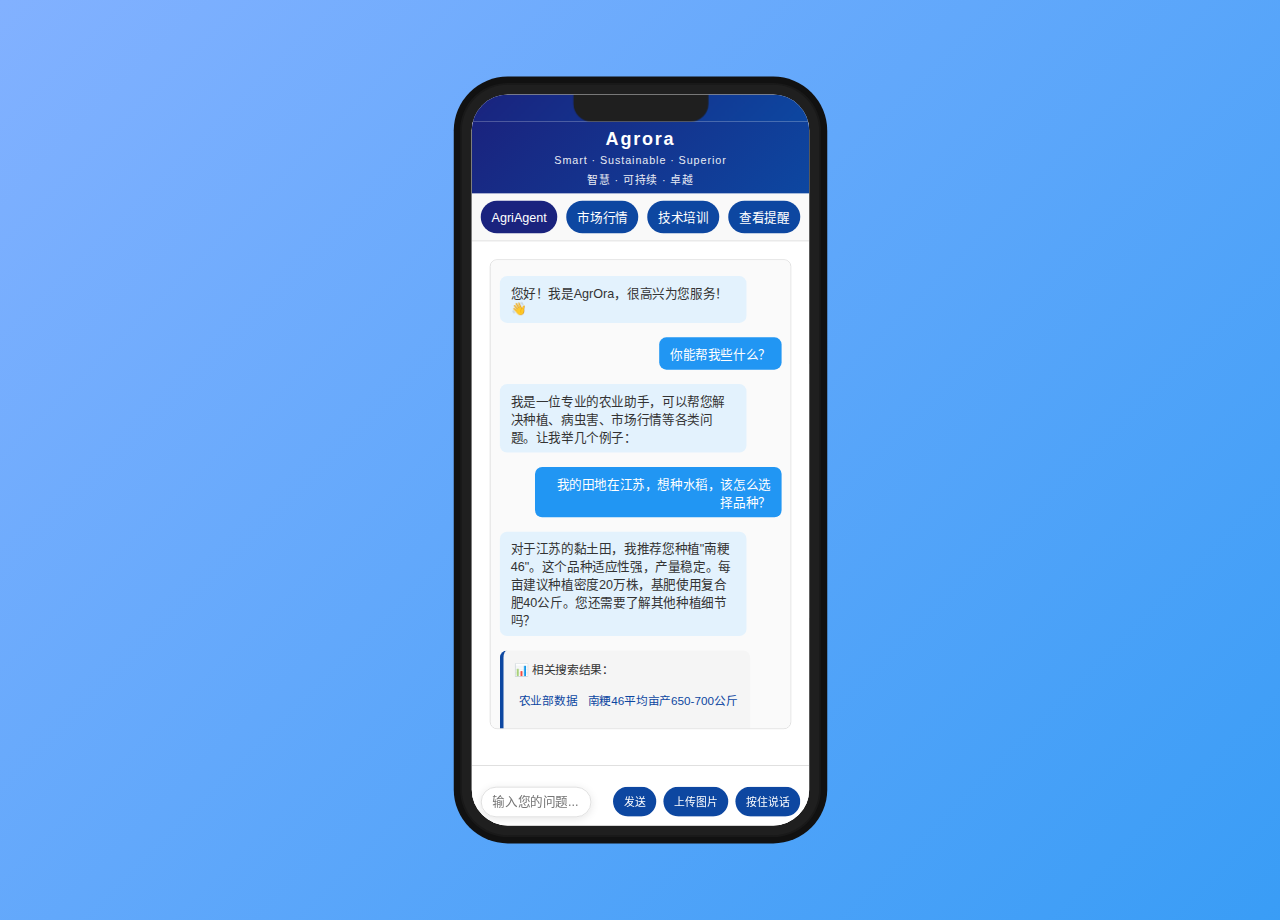
==== chat_bot/index.html @ 25b3e286 "fix bug" ====
<!DOCTYPE html>
<html lang="zh-CN">
<head>
    <meta charset="UTF-8" />
    <meta name="viewport" content="width=device-width, initial-scale=1.0" />
    <title>田间助手 - 智能农业助手</title>
    <link href="https://fonts.googleapis.com/icon?family=Material+Icons" rel="stylesheet">
    <style>
      /* 修改主题色变量 */
      :root {
        --primary-dark: #1a237e;
        --primary: #0d47a1;
        --primary-light: #2196f3;
        --accent: #82b1ff;
        --warning: #ff9800;
        --danger: #f44336;
        --success: #4caf50;
        --info: #2196f3;
      }

      /* 修改背景渐变 */
        body {
        font-family: "Helvetica", Arial, sans-serif;
            margin: 0;
            padding: 0;
            background-color: #f4f4f4;
            color: #333;
        background: linear-gradient(-45deg, #1a237e, #0d47a1, #2196f3, #82b1ff);
        background-size: 400% 400%;
        animation: gradient 15s ease infinite;
        min-height: 100vh;
        display: flex;
        justify-content: center;
        align-items: center;
      }
      @keyframes gradient {
        0% {
          background-position: 0% 50%;
        }
        50% {
          background-position: 100% 50%;
        }
        100% {
          background-position: 0% 50%;
        }
        }
        .container {
            max-width: 1200px;
            margin: 20px auto;
            padding: 20px;
            background-color: #fff;
            border-radius: 10px;
            box-shadow: 0 4px 12px rgba(0, 0, 0, 0.1);
        background: rgba(255, 255, 255, 0.9);
        backdrop-filter: blur(10px);
        border: 0;
        }
        .header {
            text-align: center;
            padding: 20px;
        background: linear-gradient(135deg, #1a237e, #0d47a1);
            color: white;
            border-radius: 10px 10px 0 0;
        }
        .header h1 {
        font-size: 28px;
        font-weight: 600;
        letter-spacing: 2px;
            margin: 0;
        font-family: 'Montserrat', sans-serif;
      }
      .header p {
        font-size: 14px;
        margin-top: 5px;
        opacity: 0.9;
        font-weight: 300;
        letter-spacing: 1px;
      }
      .cn-slogan {
        font-size: 12px;
        opacity: 0.8;
        margin-top: 2px;
        }
        .nav {
            display: flex;
            justify-content: space-around;
            padding: 15px 0;
            background-color: #f9f9f9;
            border-bottom: 1px solid #e0e0e0;
        }
        .nav button {
            padding: 12px 25px;
            border: none;
        background-color: var(--primary);
            color: white;
            cursor: pointer;
            border-radius: 25px;
        transition: all 0.3s ease;
        position: relative;
        overflow: hidden;
        z-index: 1;
      }
      .nav button:hover,
      .nav button.active {
        background-color: var(--primary-dark);
      }
      .nav button:before {
        content: "";
        position: absolute;
        top: 0;
        left: -100%;
        width: 100%;
        height: 100%;
        background: linear-gradient(
          120deg,
          transparent,
          rgba(255, 255, 255, 0.3),
          transparent
        );
        transition: all 0.5s;
      }
      .nav button:hover:before {
        left: 100%;
        }
        .section {
            display: none;
            padding: 20px;
        }
        .section.active {
            display: block;
        }
        .chat-box {
            height: 400px;
            overflow-y: auto;
            padding: 15px;
            border: 1px solid #ddd;
            background-color: #fafafa;
            border-radius: 8px;
            margin-bottom: 20px;
        }
        .message {
            margin: 10px 0;
            padding: 12px;
            border-radius: 8px;
            max-width: 70%;
            word-wrap: break-word;
        animation: fadeIn 0.5s ease;
        transition: transform 0.3s ease;
      }
      .message:hover {
        transform: scale(1.02);
      }
      @keyframes fadeIn {
        from {
          opacity: 0;
          transform: translateY(20px);
        }
        to {
          opacity: 1;
          transform: translateY(0);
        }
        }
        .user-message {
        background-color: var(--primary-light);
        color: white;
            margin-left: auto;
        margin-right: 10px;
            text-align: right;
        position: relative;
        float: right;
        clear: both;
        }
        .bot-message {
        background-color: #e3f2fd;
        color: #333;
            margin-right: auto;
        margin-left: 10px;
        float: left;
        clear: both;
        }
        .input-area {
            display: flex;
            gap: 10px;
            align-items: center;
        }
        .input-area input[type="text"] {
            flex: 1;
            padding: 12px;
            border: 1px solid #ddd;
            border-radius: 25px;
            font-size: 16px;
        background: rgba(255, 255, 255, 0.9);
        box-shadow: 0 2px 10px rgba(0, 0, 0, 0.1);
        transition: all 0.3s ease;
      }
      .input-area input[type="text"]:focus {
        transform: translateY(-2px);
        box-shadow: 0 5px 15px rgba(0, 0, 0, 0.2);
      }
      .input-area button,
      .input-area label {
            padding: 12px 20px;
            border: none;
        background-color: var(--primary);
            color: white;
            cursor: pointer;
            border-radius: 25px;
        transition: all 0.3s ease;
        }
      .input-area button:hover,
      .input-area label:hover {
        background-color: var(--primary-dark);
        }
        .input-area input[type="file"] {
            display: none;
        }
      .market-table,
      .training-content {
            width: 100%;
            border-collapse: collapse;
            margin: 20px 0;
        }
      .market-table th,
      .market-table td {
            padding: 12px;
            border: 1px solid #ddd;
            text-align: center;
        }
        .market-table th {
        background-color: var(--primary);
            color: white;
        }
      .market-table tr:hover {
        background-color: rgba(13, 71, 161, 0.1);
        transition: background-color 0.3s ease;
      }
        .training-content img {
            max-width: 100%;
            border-radius: 8px;
        }
        .alert-box {
            position: fixed;
            top: 20px;
            right: 20px;
        background-color: var(--warning);
            color: white;
            padding: 15px 25px;
            border-radius: 8px;
            box-shadow: 0 2px 8px rgba(0, 0, 0, 0.2);
            display: none;
            z-index: 1000;
        animation: slideIn 0.5s ease;
      }
      @keyframes slideIn {
        from {
          transform: translateX(100%);
        }
        to {
          transform: translateX(0);
        }
      }
      /* 添加语音输入按钮样式 */
      .input-area .voice-btn {
        padding: 12px 20px;
        background-color: var(--primary);
        color: white;
        border-radius: 25px;
        cursor: pointer;
        transition: all 0.3s ease;
        user-select: none;
      }
      .input-area .voice-btn.recording {
        background-color: var(--success);
        animation: pulse 1.5s infinite;
      }
      @keyframes pulse {
        0% {
          transform: scale(1);
        }
        50% {
          transform: scale(1.05);
        }
        100% {
          transform: scale(1);
        }
      }
      /* 录音动画波纹 */
      .recording-wave {
        display: none;
        position: fixed;
        top: 50%;
        left: 50%;
        transform: translate(-50%, -50%);
        width: 150px;
        height: 150px;
        background: rgba(13, 71, 161, 0.8);
        border-radius: 50%;
        animation: wave 1s infinite;
      }
      @keyframes wave {
        0% {
          transform: translate(-50%, -50%) scale(0.8);
          opacity: 0.8;
        }
        100% {
          transform: translate(-50%, -50%) scale(1.2);
          opacity: 0;
        }
      }
      /* 修改手机框架样式 */
      .phone-frame {
        margin: 0;
        position: relative;
        width: 375px;
        height: 812px;
        background: var(--primary);
        border-radius: 40px;
        box-shadow: 0 0 0 11px #1f1f1f, 0 0 0 13px #191919, 0 0 0 20px #111;
        overflow: hidden;
      }

      /* 修改容器样式，让内容区域保持白色背景 */
      .container {
        max-width: 100%;
        height: 98%;  /* 改为100% */
        margin: 0;
        padding: 0;    /* 移除顶部padding */
        border-radius: 0;
        overflow-y: visible;
        position: relative;
        background: #fff; /* 确保内容区域保持白色背景 */
      }

      /* 调整刘海屏样式 */
      .phone-frame:before {
        content: '';
        position: absolute;
        top: 0;
        left: 50%;
        transform: translateX(-50%);
        width: 150px;
        height: 30px;
        background: #1f1f1f;
        border-bottom-left-radius: 20px;
        border-bottom-right-radius: 20px;
        z-index: 2;
      }

      /* 添加顶部状态栏区域 */
      .status-bar {
        height: 30px;
        width: 100%;
        background: linear-gradient(135deg, #1a237e, #0d47a1); /* 使用主题色 */
        position: relative;
        z-index: 1;
      }

      /* 调整header样式 */
      .header {
        border-radius: 0;
        padding: 15px;
      }

      /* 调整聊天框样式 */
      .chat-box {
        height: calc(100vh - 250px);
        max-height: 500px;
      }

      /* 调整输入区域样式 */
      .input-area {
        position: sticky;
        bottom: 0;
        background: rgba(255, 255, 255, 0.9);
        padding: 10px;
        border-top: 1px solid #ddd;
      }

      /* 响应式调整 */
      @media (max-height: 900px) {
        body {
          padding: 10px;
        }
        
        .phone-frame {
          transform: scale(0.9);
        }
      }

      @media (max-width: 480px) {
        body {
          padding: 0;
        }
        
        .phone-frame {
          width: 100%;
          height: 100vh;
          border-radius: 0;
          box-shadow: none;
          transform: none;
        }
      }

      /* 调整手机框架尺寸和样式 */
      .phone-frame {
        width: 375px;
        height: 812px;
        margin: 20px auto;
        background: #fff;
        border-radius: 40px;
        box-shadow: 0 0 0 11px #1f1f1f, 0 0 0 13px #191919, 0 0 0 20px #111;
        overflow: hidden;
        position: relative;
      }

      /* 调整头部样式 */
      .header {
        padding: 10px;
        height: 60px;
        display: flex;
        flex-direction: column;
        justify-content: center;
      }

      .header h1 {
        font-size: 20px;
        margin: 0;
      }

      .header p {
        font-size: 12px;
        margin: 5px 0 0;
      }

      /* 调整导航栏样式 */
      .nav {
        padding: 8px 5px;
      }

      .nav button {
        padding: 8px 12px;
        font-size: 14px;
        white-space: nowrap;
      }

      /* 调整聊天区域 */
      .chat-box {
        height: calc(100% - 180px); /* 减去头部、导航和输入区域的高度 */
        padding: 10px;
        margin-bottom: 10px;
      }

      .message {
        padding: 8px 12px;
        font-size: 14px;
        max-width: 80%;
        margin: 8px 0;
      }

      /* 调整输入区域样式 */
      .input-area {
        position: absolute;
        bottom: 0;
        left: 0;
        right: 0;
        padding: 10px;
        background: #fff;
        border-top: 1px solid #ddd;
        display: grid;
        grid-template-columns: 1fr auto auto auto;
        gap: 8px;
        height: 60px;
      }

      .input-area input[type="text"] {
        width: 70%;
        padding: 8px 12px;
        font-size: 14px;
      }

      .input-area button,
      .input-area label,
      .input-area .voice-btn {
        padding: 8px 12px;
        font-size: 12px;
        white-space: nowrap;
      }

      /* 调整市场行情表格 */
      .market-table {
        font-size: 14px;
      }

      .market-table th,
      .market-table td {
        padding: 8px;
      }

      /* 调整培训内容 */
      .training-content {
        padding: 10px;
      }

      .training-content h2 {
        font-size: 18px;
      }

      .training-content h3 {
        font-size: 16px;
      }

      .training-content p {
        font-size: 14px;
      }

      /* 调整提醒弹窗 */
      .alert-box {
        width: 80%;
        left: 50%;
        transform: translateX(-50%);
        font-size: 14px;
        padding: 12px;
      }

      /* 响应式布局调整 */
      @media (max-width: 480px) {
        .phone-frame {
          width: 100%;
          height: 100vh;
          margin: 0;
          border-radius: 0;
          box-shadow: none;
        }

        .container {
          height: 100vh;
        }

        .chat-box {
          height: calc(100vh - 180px);
        }

        .nav {
          overflow-x: auto;
          -webkit-overflow-scrolling: touch;
        }

        .nav::-webkit-scrollbar {
          display: none;
        }

        .input-area {
          position: fixed;
          bottom: 0;
        }
      }

      /* 优化滚动条 */
      .chat-box::-webkit-scrollbar {
        width: 6px;
      }

      .chat-box::-webkit-scrollbar-track {
        background: #f1f1f1;
      }

      .chat-box::-webkit-scrollbar-thumb {
        background: var(--primary-light);
        border-radius: 3px;
      }

      /* 优化录音波纹位置 */
      .recording-wave {
        width: 100px;
        height: 100px;
      }

      /* 优化搜索结果样式 */
      .search-results {
        background-color: #f5f5f5 !important;
        border-left: 4px solid var(--primary);
        font-size: 13px !important;
        line-height: 1.6;
        padding: 12px !important;
      }

      .search-item {
        margin: 8px 0;
        padding-left: 5px;
      }

      .search-item a {
        color: var(--primary);
        text-decoration: none;
        display: block;
        padding: 5px 0;
        transition: all 0.2s ease;
      }

      .search-item a:hover {
        background-color: rgba(26, 115, 232, 0.1);
        border-radius: 4px;
        padding-left: 5px;
      }

      .search-item .source {
        color: var(--primary);
        font-weight: 500;
        margin-right: 8px;
      }

      .more-results {
        margin-top: 10px;
        padding-top: 8px;
        border-top: 1px solid #e0e0e0;
      }

      .more-results a {
        color: var(--primary);
        text-decoration: none;
        font-weight: 500;
      }

      .more-results a:hover {
        text-decoration: underline;
      }

      /* 添加清除浮动的辅助类 */
      .chat-box::after {
        content: "";
        display: table;
        clear: both;
      }

      /* 修改链接颜色 */
      a {
        color: var(--primary);
      }

      .drone-monitor {
        background: rgba(0, 0, 0, 0.8);
        border-radius: 8px;
        padding: 10px;
        margin: 10px 0;
      }

      .video-placeholder {
        background: linear-gradient(to bottom, #1a237e, #0d47a1);
        height: 150px;
        border-radius: 4px;
        position: relative;
        overflow: hidden;
      }

      .drone-animation {
        position: absolute;
        left: 50%;
        top: 50%;
        transform: translate(-50%, -50%);
        animation: flyDrone 4s ease-in-out infinite;
      }

      .drone-icon {
        font-size: 2.5em;
        color: #fff;
        text-shadow: 0 0 10px rgba(255,255,255,0.5);
        animation: tiltDrone 2s ease-in-out infinite;
      }

      .scan-waves {
        position: absolute;
        width: 50px;
        height: 50px;
        border: 2px solid rgba(255,255,255,0.3);
        border-radius: 50%;
        left: 50%;
        top: 50%;
        transform: translate(-50%, -50%);
        animation: scanWave 2s linear infinite;
      }

      .scan-waves::before,
      .scan-waves::after {
        content: '';
        position: absolute;
        width: 100%;
        height: 100%;
        border: 2px solid rgba(255,255,255,0.3);
        border-radius: 50%;
        left: 50%;
        top: 50%;
        transform: translate(-50%, -50%);
        animation: scanWave 2s linear infinite;
        animation-delay: 0.5s;
      }

      .scan-waves::after {
        animation-delay: 1s;
      }

      @keyframes flyDrone {
        0%, 100% { transform: translate(-50%, -60%); }
        50% { transform: translate(-50%, -40%); }
      }

      @keyframes tiltDrone {
        0%, 100% { transform: rotate(-10deg); }
        50% { transform: rotate(10deg); }
      }

      @keyframes scanWave {
        0% {
          width: 0;
          height: 0;
          opacity: 1;
        }
        100% {
          width: 100px;
          height: 100px;
          opacity: 0;
        }
      }

      .scan-line {
        position: absolute;
        width: 100%;
        height: 2px;
        background: var(--primary);
        animation: scan 2s linear infinite;
        box-shadow: 0 0 8px var(--primary);
      }

      @keyframes scan {
        0% { top: 0; }
        100% { top: 100%; }
      }

      .monitor-stats {
        display: grid;
        grid-template-columns: repeat(2, 1fr);
        gap: 8px;
        margin-top: 10px;
      }

      .stat-item {
        background: rgba(255, 255, 255, 0.1);
        padding: 8px;
        border-radius: 4px;
        display: flex;
        align-items: center;
        font-size: 0.9em;
        gap: 8px;
      }

      .stat-content {
        display: flex;
        flex-direction: column;
      }

      .stat-label {
        color: rgba(255, 255, 255, 0.7);
        font-size: 0.85em;
      }

      .stat-value {
        color: #fff;
        font-weight: 500;
        margin-top: 2px;
      }

      .stat-item .material-icons {
        font-size: 1.4em;
      }

      .stat-item:nth-child(1) .material-icons { color: #64b5f6; }  /* 扫描 - 蓝色 */
      .stat-item:nth-child(2) .material-icons { color: #81c784; }  /* 正常 - 绿色 */
      .stat-item:nth-child(3) .material-icons { color: #fff176; }  /* 杂草 - 黄色 */
      .stat-item:nth-child(4) .material-icons { color: #e57373; }  /* 异常 - 红色 */

      .stats-link {
        margin: 20px 0;
        padding: 0 15px;
      }

      .stats-button {
        display: flex;
        align-items: center;
        background: rgba(var(--primary-rgb), 0.1);
        padding: 15px;
        border-radius: 12px;
        text-decoration: none;
        color: var(--primary);
        transition: all 0.3s ease;
        backdrop-filter: blur(10px);
      }

      .stats-button:hover {
        background: rgba(var(--primary-rgb), 0.15);
        transform: translateY(-2px);
      }

      .stats-icon {
        background: var(--primary);
        width: 45px;
        height: 45px;
        border-radius: 10px;
        display: flex;
        align-items: center;
        justify-content: center;
        margin-right: 15px;
      }

      .stats-icon .material-icons {
        color: #fff;
        font-size: 24px;
      }

      .stats-content {
        flex: 1;
      }

      .stats-title {
        font-size: 16px;
        font-weight: 500;
        margin-bottom: 4px;
        color: var(--primary);
      }

      .stats-desc {
        font-size: 13px;
        color: rgba(var(--primary-rgb), 0.8);
      }

      .price-trends {
        /* margin: 20px 15px; */
        padding: 15px;
        background: rgba(var(--primary-rgb), 0.1);
        border-radius: 12px;
        backdrop-filter: blur(10px);
      }

      .trends-header {
        display: flex;
        justify-content: space-between;
        align-items: center;
        margin-bottom: 15px;
      }

      .trends-header h4 {
        margin: 0;
        color: var(--primary);
        font-weight: 500;
      }

      .trends-legend {
        display: flex;
        gap: 15px;
      }

      .legend-item {
        display: flex;
        align-items: center;
        font-size: 12px;
        color: var(--primary);
      }

      .dot {
        width: 8px;
        height: 8px;
        border-radius: 50%;
        margin-right: 5px;
      }

      .dot.rice { background: #4CAF50; }
      .dot.wheat { background: #FFC107; }
      .dot.corn { background: #2196F3; }

      .chart-container {
        position: relative;
        height: 200px;
        padding: 10px 0;
      }

      .chart-grid {
        position: absolute;
        width: 100%;
        height: 100%;
        display: flex;
        flex-direction: column;
        justify-content: space-between;
      }

      .grid-line {
        border-bottom: 1px dashed rgba(var(--primary-rgb), 0.2);
        font-size: 11px;
        color: var(--primary);
        padding: 5px 0;
      }

      .trend-lines {
        position: absolute;
        width: 100%;
        height: 100%;
      }

      .trend-lines svg {
        width: 100%;
        height: 100%;
      }

      .trend-line {
        fill: none;
        stroke-width: 2;
        stroke-linecap: round;
      }

      .trend-line.rice { stroke: #4CAF50; }
      .trend-line.wheat { stroke: #FFC107; }
      .trend-line.corn { stroke: #2196F3; }

      .time-labels {
        display: flex;
        justify-content: space-between;
        padding: 10px 0;
        color: var(--primary);
        font-size: 12px;
      }
    </style>
</head>
<body>
    <div class="phone-frame">
      <div class="status-bar"></div>
    <div class="container">
        <!-- 头部 -->
        <div class="header">
          <h1>Agrora</h1>
          <p>Smart · Sustainable · Superior</p>
          <p class="cn-slogan">智慧 · 可持续 · 卓越</p>
        </div>

        <!-- 导航栏 -->
        <div class="nav">
          <button onclick="showSection('chat')" class="active">AgriAgent</button>
            <button onclick="showSection('market')">市场行情</button>
            <button onclick="showSection('training')">技术培训</button>
            <button onclick="showAlert()">查看提醒</button>
        </div>

        <!-- 农业咨询 -->
        <div id="chat-section" class="section active">
            <div class="chat-box" id="chat-box">
            <div class="message bot-message">您好！我是AgrOra，很高兴为您服务！👋</div>
            
            <div class="message user-message">你能帮我些什么？</div>
            
            <div class="message bot-message">我是一位专业的农业助手，可以帮您解决种植、病虫害、市场行情等各类问题。让我举几个例子：</div>

            <div class="message user-message">我的田地在江苏，想种水稻，该怎么选择品种？</div>
            
            <div class="message bot-message">对于江苏的黏土田，我推荐您种植"南粳46"。这个品种适应性强，产量稳定。每亩建议种植密度20万株，基肥使用复合肥40公斤。您还需要了解其他种植细节吗？</div>

            <!-- 添加搜索结果展示 -->
            <div class="message bot-message search-results">
                📊 相关搜索结果：
                
                <div class="search-item">
                    <a href="https://www.moa.gov.cn/nybgb/" target="_blank">
                        <span class="source">农业部数据</span>
                        南粳46平均亩产650-700公斤
                    </a>
                </div>

                <div class="search-item">
                    <a href="https://www.jaas.ac.cn/" target="_blank">
                        <span class="source">江苏农科院报告</span>
                        适应性强，抗倒伏，耐肥水
                    </a>
                </div>

                <div class="search-item">
                    <a href="https://www.agri.cn/market/" target="_blank">
                        <span class="source">最新市场价</span>
                        育种价 98元/公斤
                    </a>
                </div>

                <div class="search-item">
                    <a href="https://www.farmer.com.cn/reviews/" target="_blank">
                        <span class="source">种植户反馈</span>
                        抗病性好，米质优良
                    </a>
                </div>
                
                <div class="more-results">
                    👉 <a href="https://www.agridata.cn/data.html#/datasearch" target="_blank">查看更多数据</a>
                </div>
            </div>

            <div class="message user-message">我的苹果树叶子上有黑斑，这是怎么回事？</div>

            <div class="message bot-message">建议您上传照片给我看看。通常苹果树叶片黑斑可能是苹果黑星病，需要及时防治。您可以点击"上传图片"，我来帮您仔细诊断。</div>

            <div class="message user-message">现在小麦价格怎么样？</div>

            <div class="message bot-message">目前小麦价格为2.9元/公斤，近期市场较为稳定。我还可以为您对比不同地区的价格，帮您找到最佳销售渠道。</div>

            <div class="message user-message">我想学习葡萄修剪技术</div>

            <div class="message bot-message">我这里有详细的葡萄修剪视频教程，包括：
- 整形修剪的基本原则
- 不同生长时期的修剪方法
- 常见问题解决方案
您想先了解哪个部分？</div>

            <div class="message bot-message">您可以：
📝 直接输入问题
📸 上传图片咨询
🎤 按住语音按钮说话

我会根据您的需求提供专业建议！</div>

            <div class="message bot-message">
                <div class="message-content">
                    <p>🤖 您可以这样使用我：</p>
                    <div class="example-box">
                        <p class="example-title">🌾 无人机监控案例</p>
                        <div class="example-dialog">
                            <p class="user-example">👤 [按住说话] 帮我飞起无人机进行作物长势监控</p>
                            <div class="bot-example">
                                <p>🛸 无人机已启动，开始巡航监测...</p>
                                <div class="drone-monitor">
                                    <div class="video-placeholder">
                                        <div class="drone-animation">
                                            <span class="material-icons drone-icon">flight</span>
                                            <div class="scan-waves"></div>
                                        </div>
                                    </div>
                                    <div class="monitor-stats">
                                        <div class="stat-item">
                                            <span class="material-icons">crop_free</span>
                                            <div class="stat-content">
                                                <div class="stat-label">已扫描</div>
                                                <div class="stat-value">35亩</div>
                                            </div>
                                        </div>
                                        <div class="stat-item">
                                            <span class="material-icons">check_circle</span>
                                            <div class="stat-content">
                                                <div class="stat-label">生长正常</div>
                                                <div class="stat-value">28亩</div>
                                            </div>
                                        </div>
                                        <div class="stat-item">
                                            <span class="material-icons">grass</span>
                                            <div class="stat-content">
                                                <div class="stat-label">疑似杂草</div>
                                                <div class="stat-value">4亩</div>
                                            </div>
                                        </div>
                                        <div class="stat-item">
                                            <span class="material-icons">warning</span>
                                            <div class="stat-content">
                                                <div class="stat-label">生长异常</div>
                                                <div class="stat-value">3亩</div>
                                            </div>
                                        </div>
                                    </div>
                                </div>
                            </div>
                        </div>
                    </div>
                </div>
            </div>
            </div>
            <div class="input-area">
            <input type="text" id="userInput" placeholder="输入您的问题..." />
                <button onclick="sendMessage()">发送</button>
                <label for="imageUpload">上传图片</label>
            <input
              type="file"
              id="imageUpload"
              accept="image/*"
              onchange="uploadImage()"
            />
            <div class="voice-btn" id="voiceBtn">按住说话</div>
            <div class="recording-wave" id="recordingWave"></div>
            </div>
        </div>

        <!-- 市场行情 -->
        <div id="market-section" class="section">
            <h2>农产品价格行情</h2>
            <table class="market-table">
                <tr>
                    <th>农产品</th>
                    <th>当前价格 (元/公斤)</th>
                    <th>近30天趋势</th>
                </tr>
                <tr>
                    <td>小麦</td>
                    <td>2.9</td>
                    <td>稳定</td>
                </tr>
                <tr>
                    <td>水稻</td>
                    <td>3.2</td>
                    <td>小幅上涨</td>
                </tr>
                <tr>
                    <td>苹果</td>
                    <td>6.0</td>
                    <td>下降</td>
                </tr>
            </table>

            <div class="stats-link">
                <a href="https://nynct.jiangsu.gov.cn/col/col12552/index.html" class="stats-button">
                    <div class="stats-icon">
                        <span class="material-icons">query_stats</span>
                    </div>
                    <div class="stats-content">
                        <div class="stats-title">农业统计数据</div>
                        <div class="stats-desc">查看地方统计局最新农业数据报告 ></div>
                    </div>
                </a>
            </div>

            <div class="price-trends">
                <div class="trends-header">
                    <h4>价格趋势（元/公斤）</h4>
                    <div class="trends-legend">
                        <span class="legend-item"><span class="dot rice"></span>水稻</span>
                        <span class="legend-item"><span class="dot wheat"></span>小麦</span>
                        <span class="legend-item"><span class="dot corn"></span>玉米</span>
                    </div>
                </div>
                <div class="chart-container">
                    <div class="chart-grid">
                        <div class="grid-line"></div>
                        <div class="grid-line">6.0</div>
                        <div class="grid-line">4.0</div>
                        <div class="grid-line">2.0</div>
                    </div>
                    <div class="trend-lines">
                        <svg viewBox="0 0 300 150" preserveAspectRatio="none">
                            <!-- 水稻价格线 -->
                            <path class="trend-line rice" d="M0,70 C50,65 100,80 150,75 S250,60 300,65" />
                            <!-- 小麦价格线 -->
                            <path class="trend-line wheat" d="M0,90 C50,85 100,95 150,88 S250,80 300,85" />
                            <!-- 玉米价格线 -->
                            <path class="trend-line corn" d="M0,100 C50,105 100,95 150,98 S250,90 300,95" />
                        </svg>
                    </div>
                    <div class="time-labels">
                        <span>1月</span>
                        <span>2月</span>
                        <span>3月</span>
                        <span>4月</span>
                        <span>5月</span>
                        <span>6月</span>
                    </div>
                </div>
            </div>
        </div>

        <!-- 技术培训 -->
        <div id="training-section" class="section">
            <h2>农业技术培训</h2>
            <div class="training-content">
                <h3>水稻种植技术</h3>
                <p>水稻是我国主要粮食作物，种植时需注意以下几点：...</p>
          </div>
          <div>
            <video 
                id="tutorial-video"
                controls
                style="width: 100%; border-radius: 12px; margin: 10px 0;"
                preload="auto"
                playsinline
            >
                <source src="chat_robot_out.mp4" autoplay="true" type="video/mp4">
                您的浏览器不支持视频播放。
            </video>
          </div>
          <div class="training-list">
            <h4>培训资料</h4>
            <ul>
                <li>
                    <span class="material-icons">description</span>
                    <a href="#">水稻种植技术要点 <small>PDF</small></a>
                </li>
                <li>
                    <span class="material-icons">smart_display</span>
                    <a href="#">病虫害防治指南 <small>视频</small></a>
                </li>
                <li>
                    <span class="material-icons">menu_book</span>
                    <a href="#">农药使用安全手册 <small>PDF</small></a>
                </li>
                <li>
                    <span class="material-icons">play_lesson</span>
                    <a href="#">智能灌溉系统使用教程 <small>视频</small></a>
                </li>
            </ul>
            </div>
        </div>
    </div>

    <!-- 提醒弹窗 -->
    <div id="alert-box" class="alert-box">
        <p>明天有暴雨，请检查田间排水！</p>
      </div>
    </div>
    <script>
      function flyDrone(){
        fetch("http://47.100.102.7:10314/drone-control-api/api/devices-dock/control-drc", {
          "headers": {
            "accept": "application/json, text/plain, */*",
            "accept-language": "zh-CN,zh;q=0.9,en;q=0.8",
            "cache-control": "no-cache",
            "content-type": "application/json",
            "pragma": "no-cache",
            "proxy-connection": "keep-alive",
            "satoken": "599caf01-19a6-476f-8cb6-c96245077f76"
          },
          "referrer": "http://localhost:5175/",
          "referrerPolicy": "strict-origin-when-cross-origin",
          "body": "{\"deviceId\":\"1892761557721550848\",\"handType\":\"takeoff_to_point\",\"data\":{\"max_speed\":3,\"commander_mode_lost_action\":1,\"rc_lost_action\":2,\"rth_altitude\":30,\"security_takeoff_height\":30,\"target_height\":30,\"target_longitude\": 121.040721472,\"target_latitude\": 31.296657347,\"commander_flight_height\":30,\"rth_mode\":1,\"commander_flight_mode\":1}}",
          "method": "POST",
          "mode": "cors",
          "credentials": "omit"
        }).then(response => response.json())
          .then(data => {
            console.log('无人机起飞成功', data);
          })
      }
      function backDrone(){
        fetch("http://47.100.102.7:10314/drone-control-api/api/devices-dock/control", {
            "headers": {
              "accept": "application/json, text/plain, */*",
              "accept-language": "zh-CN,zh;q=0.9,en;q=0.8",
              "cache-control": "no-cache",
              "content-type": "application/json",
              "pragma": "no-cache",
              "proxy-connection": "keep-alive",
              "satoken": "599caf01-19a6-476f-8cb6-c96245077f76"
            },
            "referrer": "http://localhost:5175/",
            "referrerPolicy": "strict-origin-when-cross-origin",
            "body": "{\"deviceId\":\"1892761557721550848\",\"handType\":\"return_home\"}",
            "method": "POST",
            "mode": "cors",
            "credentials": "omit"
          }).then(response => response.json())
            .then(data => {
              console.log('无人机降落成功', data);
            })
      }
    </script>
    <script>
        // 切换页面
        function showSection(sectionId) {
        document.querySelectorAll(".section").forEach((section) => {
          section.classList.remove("active");
        });
        document.getElementById(`${sectionId}-section`).classList.add("active");
        document.querySelectorAll(".nav button").forEach((btn) => {
          btn.classList.remove("active");
        });
        document
          .querySelector(`button[onclick="showSection('${sectionId}')"]`)
          .classList.add("active");
        }

        // 发送消息
        function sendMessage() {
        const input = document.getElementById("userInput");
        const chatBox = document.getElementById("chat-box");
          const userText = input.value.trim();
            if (userText) {
          const userMsg = document.createElement("div");
          userMsg.className = "message user-message";
                userMsg.textContent = userText;
                chatBox.appendChild(userMsg);

          const botMsg = document.createElement("div");
          botMsg.className = "message bot-message";
                botMsg.textContent = getBotResponse(userText);
                chatBox.appendChild(botMsg);

          input.value = "";
                chatBox.scrollTop = chatBox.scrollHeight;
            }
        }

        // 模拟机器人回复
        function getBotResponse(text) {
        if (text.includes("价格"))
          return "当前小麦价格为2.9元/公斤，近期稳定。";
        if (text.includes("叶子发黄"))
          return "可能是缺氮，建议每亩追施尿素15公斤，均匀施用。";
        if (text.includes("虫子"))
          return "请上传图片以便识别，或描述更多细节。";

        if (text.includes("起飞")){
          if (text.includes("确定")){
            flyDrone();
            return "起飞成功！无人机正在巡检中...";
          }
          return "为防止无人机被恶意使用，请输入起飞口令进行二次验证：";
        }
        if (text.includes("降落")){
          backDrone();
          return "降落成功！无人机已返回地面。";
        }
        return "请提供更多信息，我会尽力帮您！";
        }

        // 上传图片
        function uploadImage() {
        const fileInput = document.getElementById("imageUpload");
        const chatBox = document.getElementById("chat-box");
            if (fileInput.files.length > 0) {
          const userMsg = document.createElement("div");
          userMsg.className = "message user-message";
          userMsg.textContent = "已上传图片";
                chatBox.appendChild(userMsg);

          const botMsg = document.createElement("div");
          botMsg.className = "message bot-message";
          botMsg.textContent =
            "识别为稻飞虱，建议使用吡虫啉10克/亩喷雾，注意防护。";
                chatBox.appendChild(botMsg);

                chatBox.scrollTop = chatBox.scrollHeight;
            }
        }

      // 语音输入功能
      const voiceBtn = document.getElementById("voiceBtn");
      const recordingWave = document.getElementById("recordingWave");
      let recognition = null;

      // 检查浏览器是否支持语音识别
      if ("webkitSpeechRecognition" in window) {
        recognition = new webkitSpeechRecognition();
        recognition.continuous = false;
        recognition.interimResults = false;
        recognition.lang = "zh-CN";

        recognition.onresult = function (event) {
          const text = event.results[0][0].transcript;
          document.getElementById("userInput").value = text;
          sendMessage();
        };

        recognition.onerror = function (event) {
          console.error("语音识别错误:", event.error);
          alert("语音识别失败，请重试");
        };
      }

      // 按住说话功能
      voiceBtn.addEventListener("mousedown", function (e) {
        if (!recognition) {
          alert("您的浏览器不支持语音识别功能");
          return;
        }

        voiceBtn.classList.add("recording");
        voiceBtn.textContent = "松开结束";
        recordingWave.style.display = "block";
        recognition.start();
      });

      voiceBtn.addEventListener("mouseup", function (e) {
        if (!recognition) return;

        voiceBtn.classList.remove("recording");
        voiceBtn.textContent = "按住说话";
        recordingWave.style.display = "none";
        recognition.stop();
      });

      // 处理移动端触摸事件
      voiceBtn.addEventListener("touchstart", function (e) {
        e.preventDefault();
        if (!recognition) {
          alert("您的浏览器不支持语音识别功能");
          return;
        }

        voiceBtn.classList.add("recording");
        voiceBtn.textContent = "松开结束";
        recordingWave.style.display = "block";
        recognition.start();
      });

      voiceBtn.addEventListener("touchend", function (e) {
        e.preventDefault();
        if (!recognition) return;

        voiceBtn.classList.remove("recording");
        voiceBtn.textContent = "按住说话";
        recordingWave.style.display = "none";
        recognition.stop();
      });

        // 显示提醒
        function showAlert() {
        const alertBox = document.getElementById("alert-box");
        alertBox.style.display = "block";
        setTimeout(() => (alertBox.style.display = "none"), 5000);
        }

        // 回车发送
      document.getElementById("userInput").addEventListener("keypress", (e) => {
        if (e.key === "Enter") sendMessage();
        });
    </script>
    <script
      data-embed-id="ed2f3481-36d6-4e9d-addb-0487185016ad"
      data-base-api-url="http://localhost:3001/api/embed"
      src="http://localhost:3001/embed/anythingllm-chat-widget.min.js">
    </script>
</body>
</html>
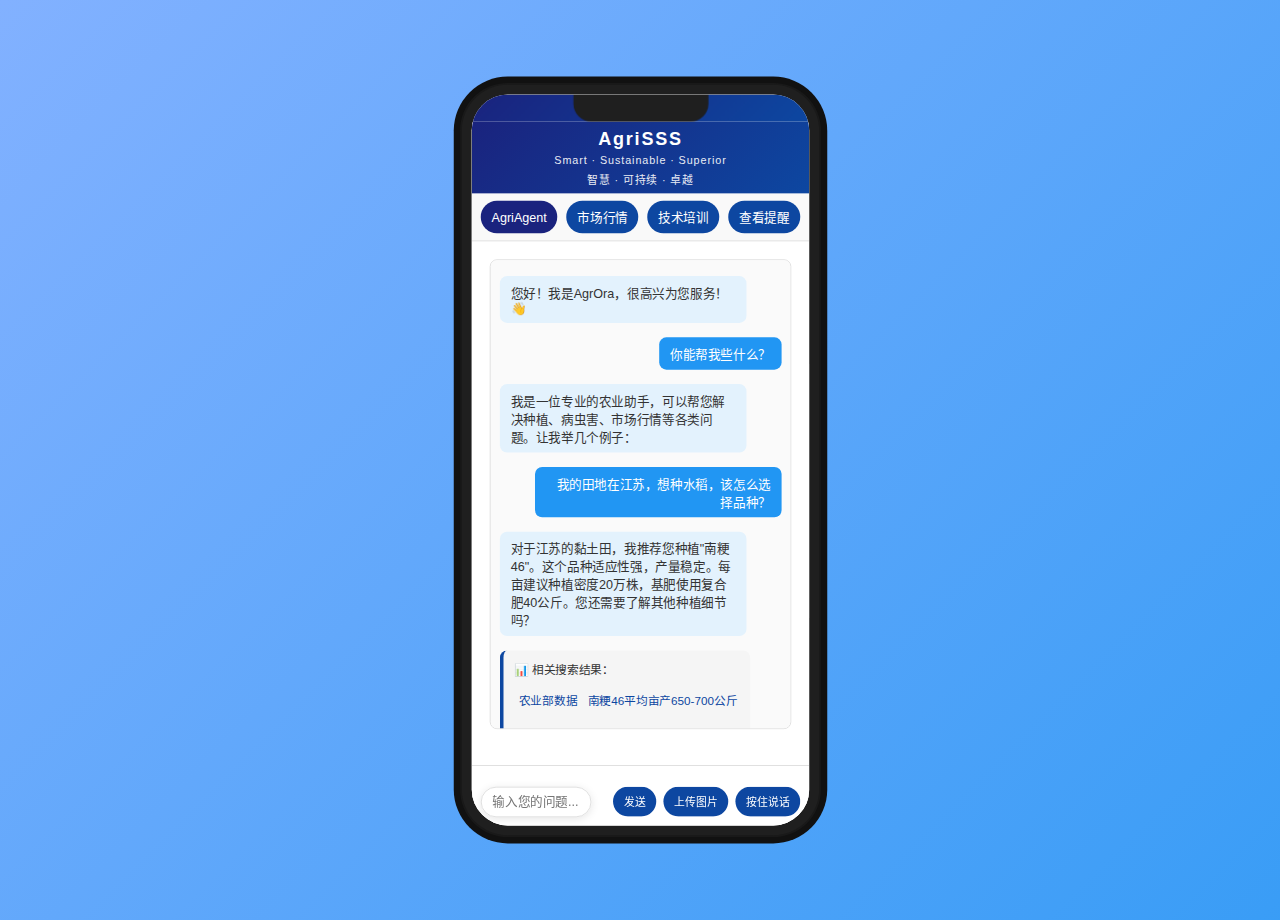
==== commit 1bfb11b4: "导航页修正，增加read文件" ====
--- a/chat_bot/index.html
+++ b/chat_bot/index.html
@@ -933,7 +933,7 @@
     <div class="container">
         <!-- 头部 -->
         <div class="header">
-          <h1>Agrora</h1>
+          <h1>AgriSSS</h1>
           <p>Smart · Sustainable · Superior</p>
           <p class="cn-slogan">智慧 · 可持续 · 卓越</p>
         </div>
